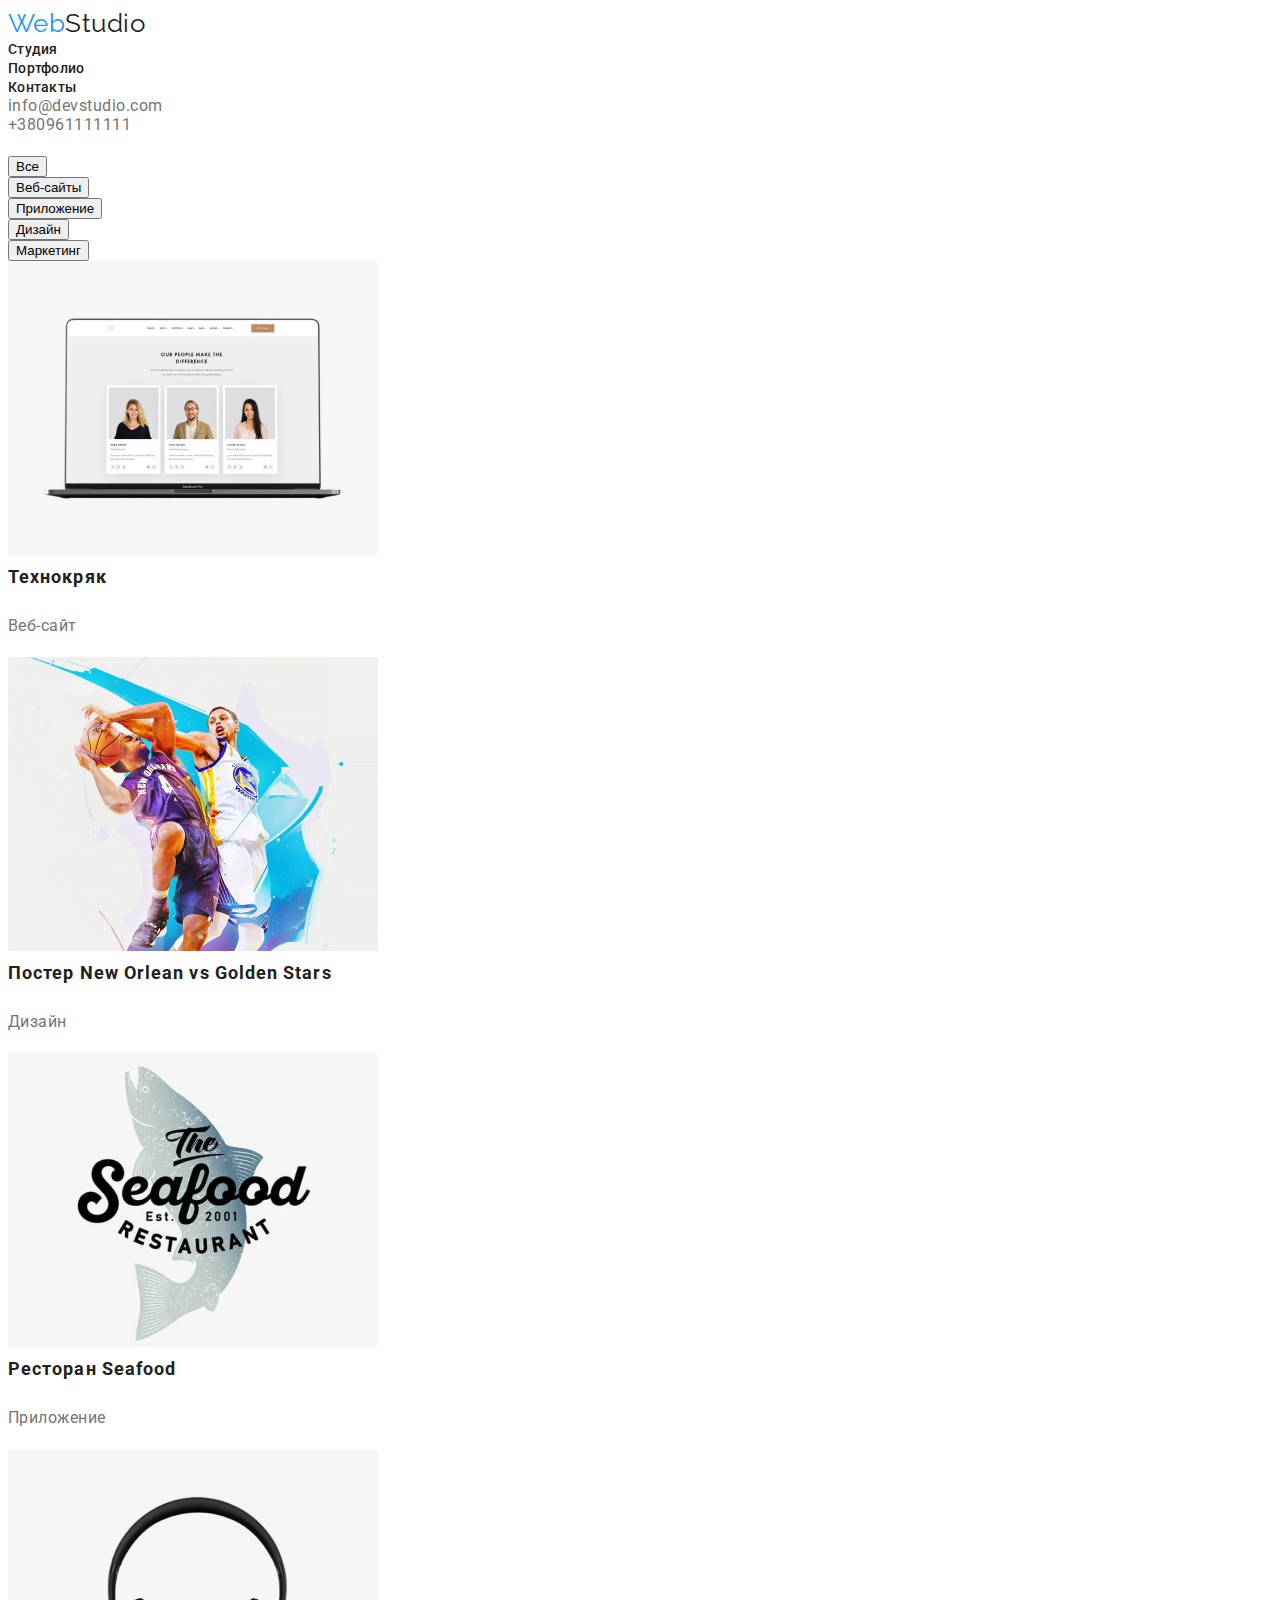
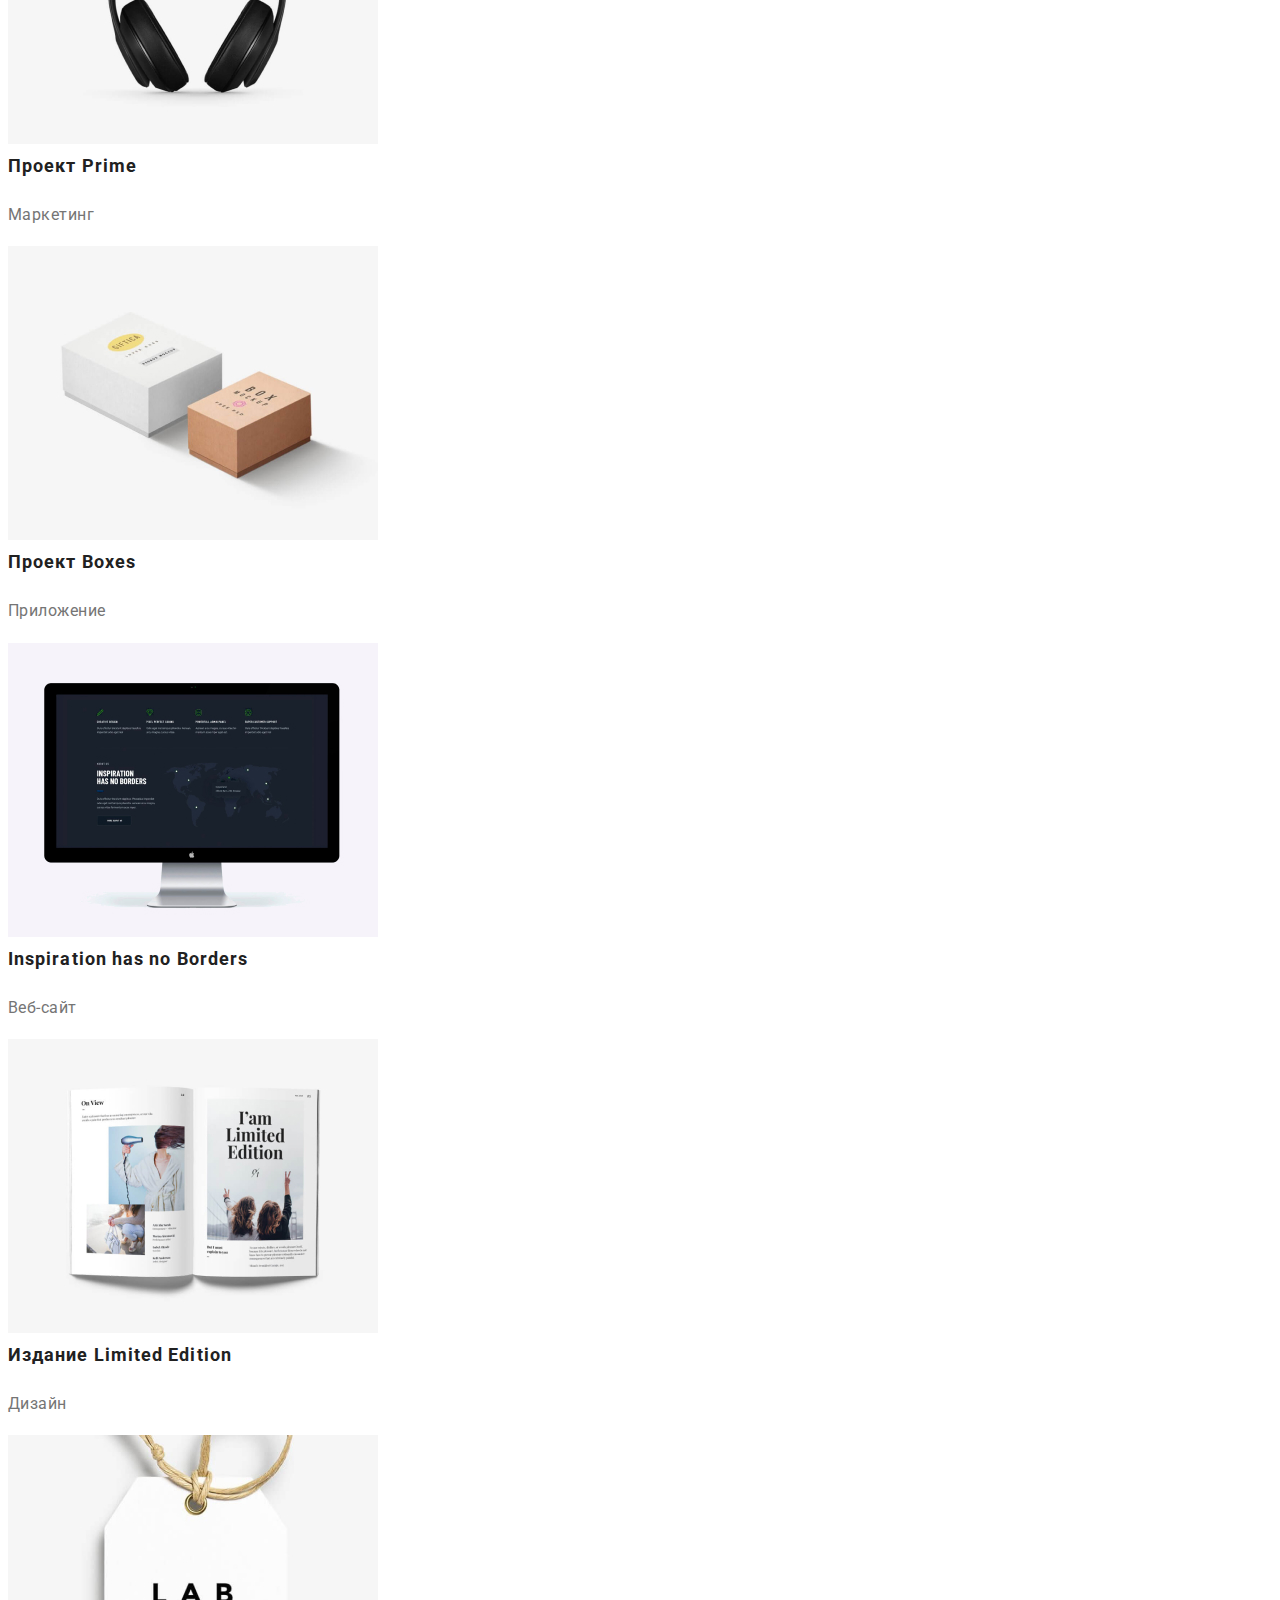
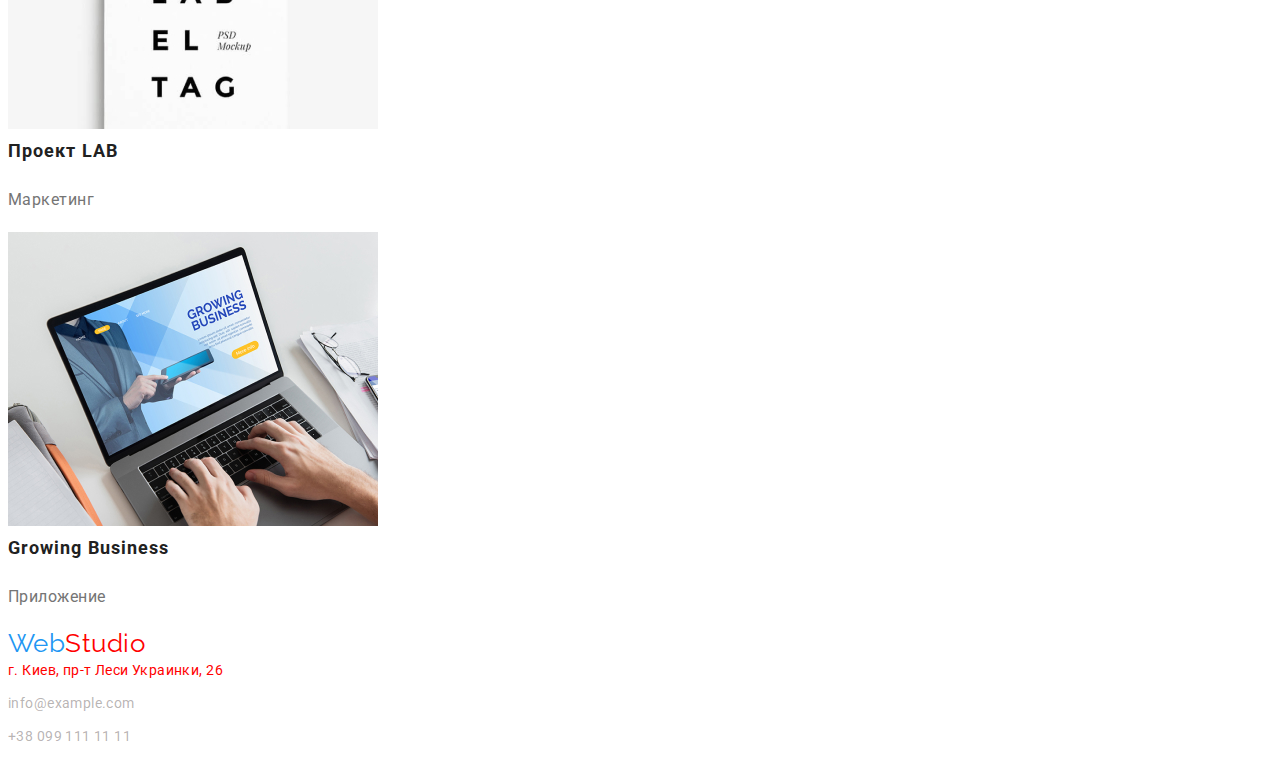
==== portfolio.html @ 2985ddf3 "commit-1" ====
<!DOCTYPE html>
<html lang="en">
  <head>
    <meta charset="UTF-8" />
    <meta http-equiv="X-UA-Compatible" content="IE=edge" />
    <meta name="viewport" content="width=device-width, initial-scale=1.0" />
    <title>Document</title>
    <link
      href="https://fonts.googleapis.com/css2?family=Raleway:wght@700&family=Roboto:wght@400;500;700;900&display=swap"
      rel="stylesheet"
    />
    <link rel="stylesheet" href="./css/styles.css" />
  </head>
  <body>
    <!--Шапка сайта-->
    <header class="page-header">
      <a href="./index.html" class="logo">
        <span class="accent">Web</span>Studio
      </a>
      <nav>
        <ul class="site-nav list">
          <li><a href="" class="link">Студия</a></li>
          <li><a href="./portfolio.html" class="link">Портфолио</a></li>
          <li><a href="" class="link">Контакты</a></li>
        </ul>
      </nav>
      <ul class="site-adress list">
        <li>
          <a href="mailto:info@devstudio.com" class="link"
            >info@devstudio.com</a
          >
        </li>
        <li><a href="tel:+380961111111" class="link">+380961111111</a></li>
      </ul>
    </header>
    <main>
      <!--Секция навигации-->
      <section class="filter-nav">
        <h1></h1>
        <ul class="filter-nav list">
          <li><button type="button" class="link">Все</button></li>
          <li><button type="button" class="link">Веб-сайты</button></li>
          <li><button type="button" class="link">Приложение</button></li>
          <li><button type="button" class="link">Дизайн</button></li>
          <li><button type="button" class="link">Маркетинг</button></li>
        </ul>
      </section>
      <!--Секция для навигации-->
      <section class="section-filter">
        <ul class="list">
          <li>
            <img
              src="./images/img.tehno.jpg"
              width="370"
              height="294"
              alt="веб сайт"
            />
            <h2 class="title">Технокряк</h2>
            <p class="text">Веб-сайт</p>
          </li>

          <li>
            <img
              src="./images/img.poster.jpg"
              width="370"
              height="294"
              alt="два парня с мячем"
            />
            <h2 class="title">Постер New Orlean vs Golden Stars</h2>
            <p class="text">Дизайн</p>
          </li>

          <li>
            <img
              src="./images/img.seafood.jpg"
              width="370"
              height="294"
              alt="два парня с мячем"
            />
            <h2 class="title">Ресторан Seafood</h2>
            <p class="text">Приложение</p>
          </li>

          <li>
            <img
              src="./images/img.proect.jpg"
              width="370"
              height="294"
              alt="два парня с мячем"
            />
            <h2 class="title">Проект Prime</h2>
            <p class="text">Маркетинг</p>
          </li>

          <li>
            <img
              src="./images/img.boxes.jpg"
              width="370"
              height="294"
              alt="два парня с мячем"
            />
            <h2 class="title">Проект Boxes</h2>
            <p class="text">Приложение</p>
          </li>

          <li>
            <img
              src="./images/img.inspir.jpg"
              width="370"
              height="294"
              alt="два парня с мячем"
            />
            <h2 class="title">Inspiration has no Borders</h2>
            <p class="text">Веб-сайт</p>
          </li>

          <li>
            <img
              src="./images/img.li.jpg"
              width="370"
              height="294"
              alt="два парня с мячем"
            />
            <h2 class="title">Издание Limited Edition</h2>
            <p class="text">Дизайн</p>
          </li>

          <li>
            <img
              src="./images/img.lab.jpg"
              width="370"
              height="294"
              alt="два парня с мячем"
            />
            <h2 class="title">Проект LAB</h2>
            <p class="text">Маркетинг</p>
          </li>

          <li>
            <img
              src="./images/img.busines.jpg"
              width="370"
              height="294"
              alt="два парня с мячем"
            />
            <h2 class="title">Growing Business</h2>
            <p class="text">Приложение</p>
          </li>
        </ul>
      </section>
    </main>

    <!-- Footer -->
    <footer class="page-footer">
      <a href="./index.html" class="logo">
        <span class="accent">Web</span>Studio
      </a>
      <address class="text">г. Киев, пр-т Леси Украинки, 26</address>
      <address class="link">info@example.com</address>
      <address class="link">+38 099 111 11 11</address>
    </footer>
  </body>
</html>
---- css/styles.css ----
/* цвет основного текста #212121 */

/* вторичный цвет текста #757575 */

/* белый #ff0000 */

/* акцент  #2196F3 */

/* вторичный цвет фона #F5F4FA;*/

/* второй вторичный цвет фона и футера #2F303A;*/

/* второй цвет фона rgba(95, 87, 87, 0.452);*/

:root {
  --primary-text-color: #757575;
  --title-text-color: #212121;
  --accent-color: #2196f3;
  --white: #ff0000;
  --primary-fon-color: #f5f4fa;
  --primary-fon-footer-color: #2f303a;
  --primary-footer-two-color: rgba(95, 87, 87, 0.452);
}

body {
  background-color: #ffffff;
  color: var(--title-text-color);

  font-family: Roboto, sans-serif;
  letter-spacing: 0.03em;
}

/* identical to box height */

.list {
  padding: 0;
  margin: 0;
  list-style: none;
}

.container {
  margin-left: auto;
  margin-right: auto;
  width: 1230px;
  outline: 2px solid tomato;
}

.logo {
  color: var(--title-text-color);

  font-family: Raleway;

  font-size: 26px;
  line-height: 1.2;
  text-decoration: none;
}
.accent {
  color: var(--accent-color);
}
/* site-nav */

.site-nav .link {
  color: var(--title-text-color);

  font-family: Roboto;
  font-weight: 500;
  font-size: 14px;
  line-height: 1.1;
  letter-spacing: 0.02em;
  text-decoration: none;
}

.site-nav .link:hover,
.site-nav .link:focus {
  color: var(--accent-color);
}

.site-adress .link {
  color: var(--primary-text-color);
  text-decoration: none;
}

.site-adress .link:hover,
.site-adress .link:focus {
  color: var(--accent-color);
}

/* Hero */

.hero-title {
  margin-top: 0;
  margin-bottom: 30px;
  color: var(--white);

  font-weight: 900;
  font-size: 44px;
  line-height: 1.4;
  letter-spacing: 0.06em;
}
.hero-button {
  margin-bottom: 294px;
  border-radius: 4px;
  padding: 10px 32px;
  min-width: 200px;
  height: 50px;
  background-color: var(--accent-color);
  color: var(--white);

  font-weight: 700;
  font-size: 16px;
  line-height: 1.9;
  text-align: center;
  letter-spacing: 0.06em;
}

/* Section-Functions */

.title-function {
  margin-top: 0;
  margin-bottom: 10px;
  color: var(--title-text-color);

  font-weight: 700;
  font-size: 14px;
  line-height: 1.1;
  letter-spacing: 0.03em;
}
.text {
  color: var(--primary-text-color);

  font-size: 14px;
  line-height: 1.7;
  letter-spacing: 0.03em;
}

/* Section-classes */

.section-classes .title {
  margin-top: 0;
  margin-bottom: 50px;
  color: var(--title-text-color);
  font-weight: 700;
  font-size: 36px;
  line-height: 1.2;
  text-align: center;
  letter-spacing: 0.03em;
}

/* Section-our-team */

.title-our-team {
  margin-top: 0;
  margin-bottom: 50px;
  font-weight: 700;
  font-size: 36px;
  line-height: 1.2;
  text-align: center;
  letter-spacing: 0.03em;
}

.title {
  margin-top: 0;
  margin-bottom: 10px;
  font-weight: 500;
  font-size: 16px;
  line-height: 1.2;
  letter-spacing: 0.03em;
}
/* Footer */

.page-footer .text {
  margin-top: 0px;
  margin-bottom: 9px;
  color: var(--white);

  font-size: 14px;
  line-height: 1.7;
}

.page-footer .link {
  margin-top: 0px;
  margin-bottom: 9px;
  color: var(--primary-footer-two-color);

  font-family: Roboto;
  font-style: normal;
  font-weight: 400;

  font-size: 14px;
  line-height: 1.7;
  letter-spacing: 0.03em;
}
.page-footer .logo {
  color: var(--white);
}
/* Portfolio */

.filter-nav {
  color: var(--title-text-color);
}

.filter-nav .link:hover,
.filter-nav:focus {
  color: var(--white);
}

.section-filter .title {
  color: var(--title-text-color);

  font-style: normal;
  font-weight: bold;
  font-size: 18px;
  line-height: 2;
  letter-spacing: 0.06em;
}

.text {
  color: var(--primary-text-color);

  font-family: Roboto;
  font-style: normal;
  font-weight: 400;
  font-size: 16px;
  line-height: 1.9;
  letter-spacing: 0.03em;
}
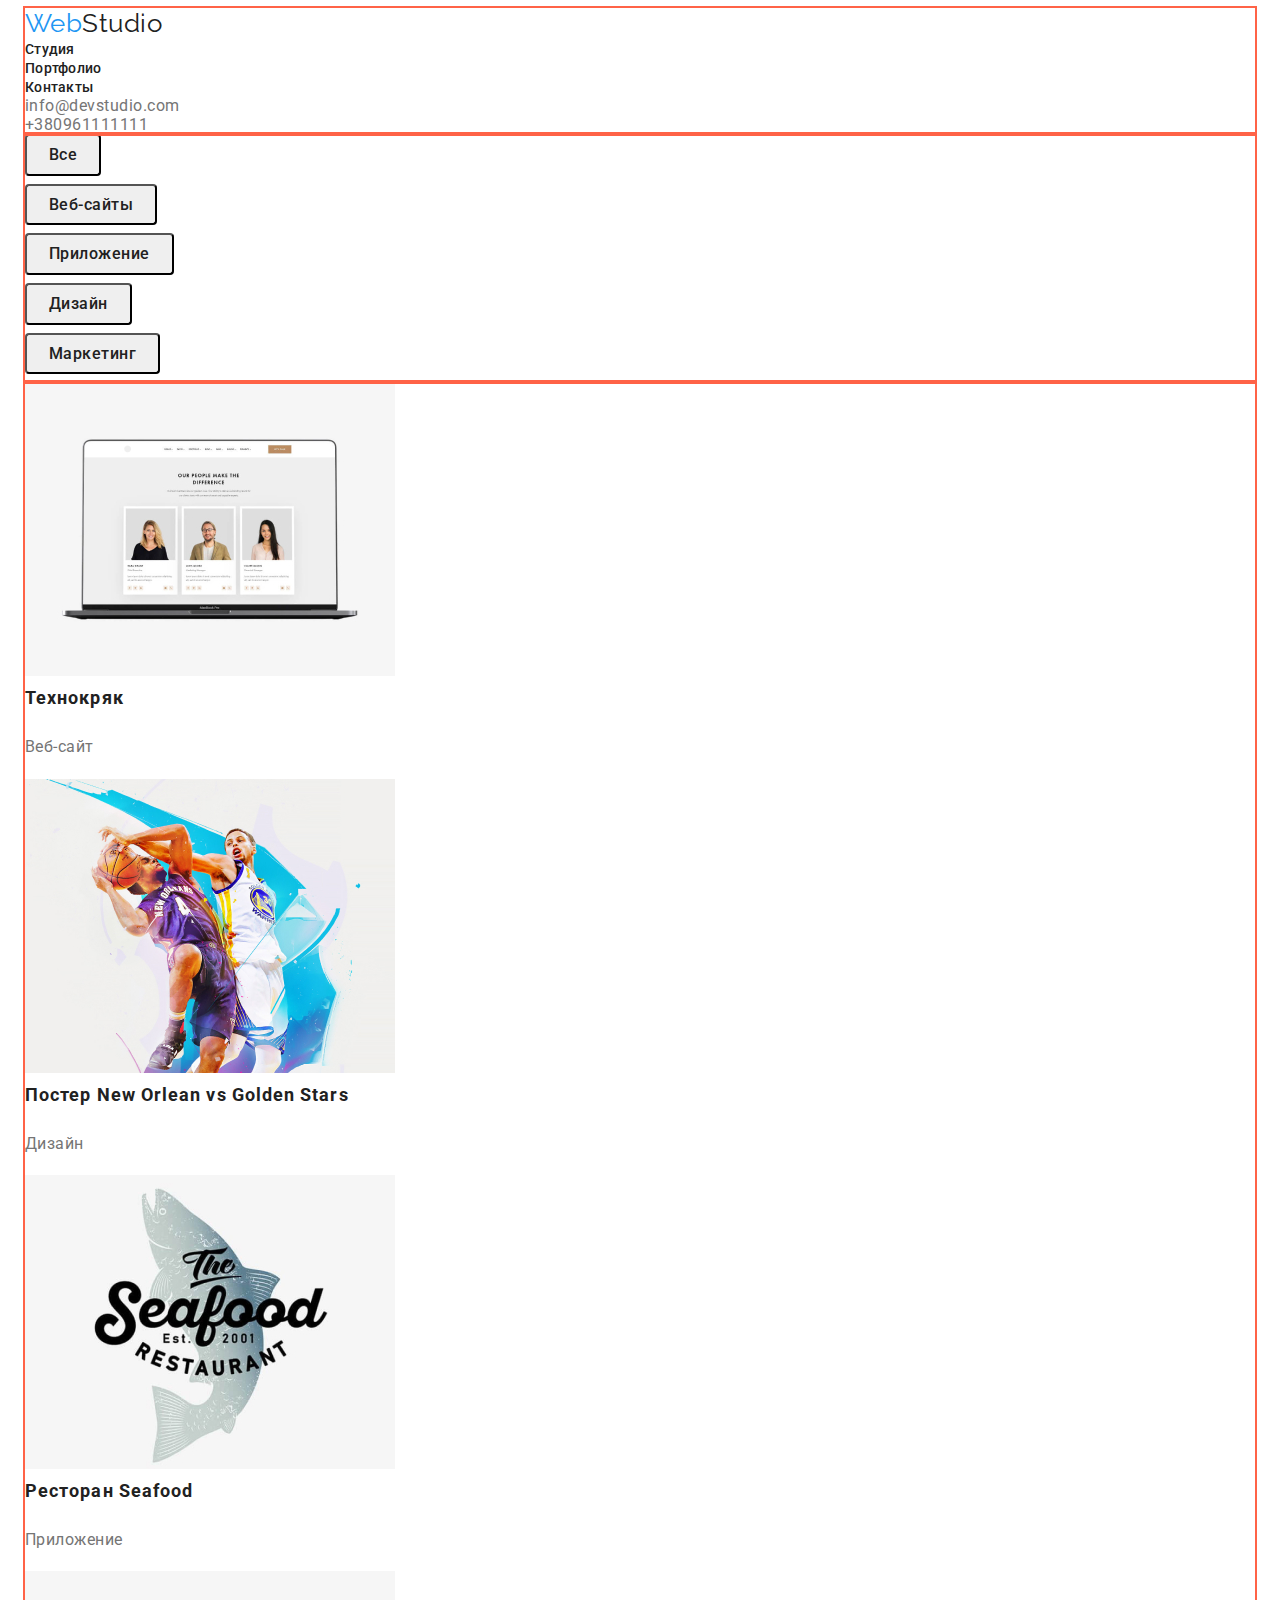
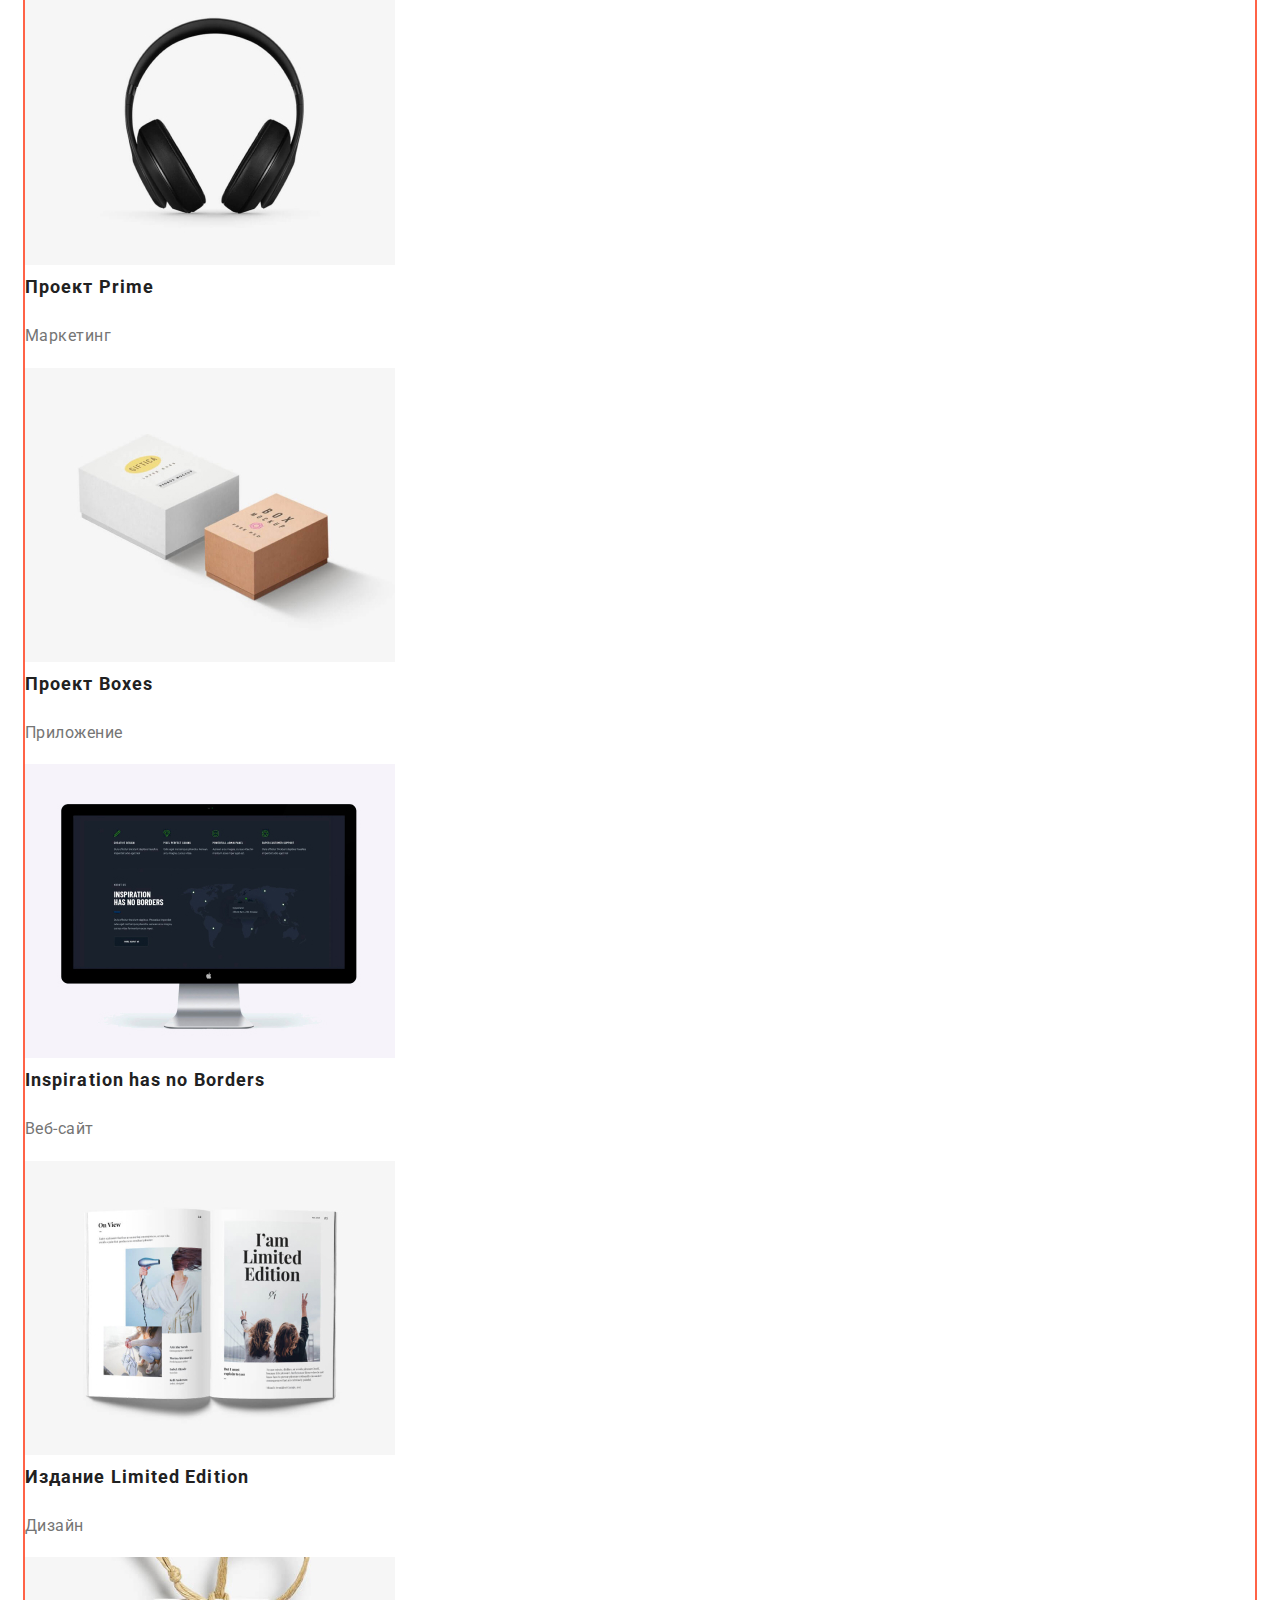
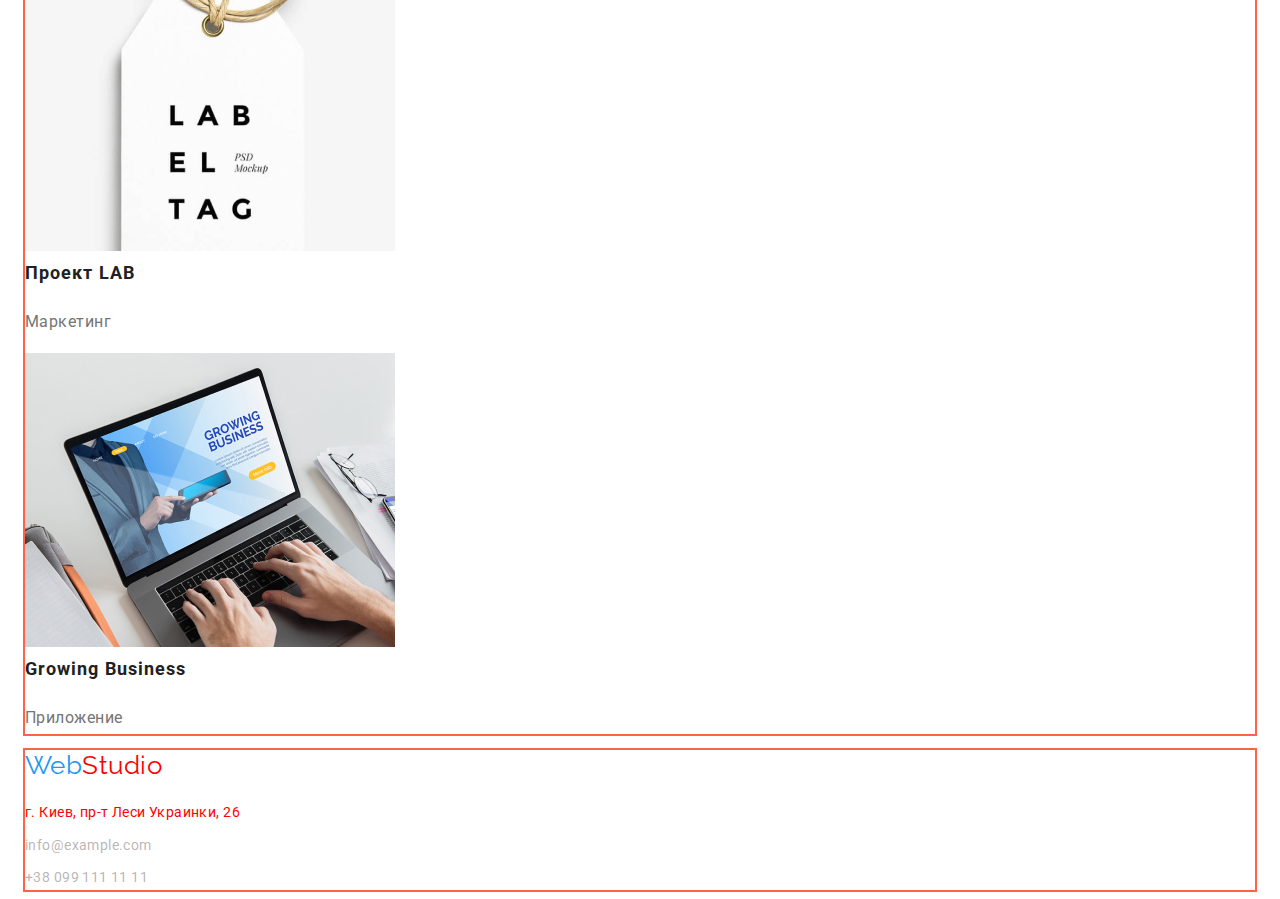
==== commit a1519a1f: "commit-1.1" ====
--- a/portfolio.html
+++ b/portfolio.html
@@ -13,151 +13,167 @@
   </head>
   <body>
     <!--Шапка сайта-->
-    <header class="page-header">
-      <a href="./index.html" class="logo">
-        <span class="accent">Web</span>Studio
-      </a>
-      <nav>
-        <ul class="site-nav list">
-          <li><a href="" class="link">Студия</a></li>
-          <li><a href="./portfolio.html" class="link">Портфолио</a></li>
-          <li><a href="" class="link">Контакты</a></li>
+
+    <div class="container">
+      <header class="page-header">
+        <a href="./index.html" class="logo">
+          <span class="accent">Web</span>Studio
+        </a>
+        <nav>
+          <ul class="site-nav list">
+            <li><a href="" class="link">Студия</a></li>
+            <li><a href="./portfolio.html" class="link">Портфолио</a></li>
+            <li><a href="" class="link">Контакты</a></li>
+          </ul>
+        </nav>
+        <ul class="site-adress list">
+          <li>
+            <a href="mailto:info@devstudio.com" class="link"
+              >info@devstudio.com</a
+            >
+          </li>
+          <li><a href="tel:+380961111111" class="link">+380961111111</a></li>
         </ul>
-      </nav>
-      <ul class="site-adress list">
-        <li>
-          <a href="mailto:info@devstudio.com" class="link"
-            >info@devstudio.com</a
-          >
-        </li>
-        <li><a href="tel:+380961111111" class="link">+380961111111</a></li>
-      </ul>
-    </header>
-    <main>
-      <!--Секция навигации-->
+      </header>
+    </div>
+
+    <!--Секция навигации-->
+    <div class="container">
       <section class="filter-nav">
-        <h1></h1>
-        <ul class="filter-nav list">
-          <li><button type="button" class="link">Все</button></li>
-          <li><button type="button" class="link">Веб-сайты</button></li>
-          <li><button type="button" class="link">Приложение</button></li>
-          <li><button type="button" class="link">Дизайн</button></li>
-          <li><button type="button" class="link">Маркетинг</button></li>
-        </ul>
-      </section>
-      <!--Секция для навигации-->
-      <section class="section-filter">
-        <ul class="list">
+        <h1 hidden>Portfolio</h1>
+        <ul class="buttons list">
+          <li><button type="button" class="button">Все</button></li>
           <li>
-            <img
-              src="./images/img.tehno.jpg"
-              width="370"
-              height="294"
-              alt="веб сайт"
-            />
-            <h2 class="title">Технокряк</h2>
-            <p class="text">Веб-сайт</p>
+            <button type="button" class="button">Веб-сайты</button>
           </li>
-
           <li>
-            <img
-              src="./images/img.poster.jpg"
-              width="370"
-              height="294"
-              alt="два парня с мячем"
-            />
-            <h2 class="title">Постер New Orlean vs Golden Stars</h2>
-            <p class="text">Дизайн</p>
+            <button type="button" class="button">Приложение</button>
           </li>
-
+          <li><button type="button" class="button">Дизайн</button></li>
           <li>
-            <img
-              src="./images/img.seafood.jpg"
-              width="370"
-              height="294"
-              alt="два парня с мячем"
-            />
-            <h2 class="title">Ресторан Seafood</h2>
-            <p class="text">Приложение</p>
-          </li>
-
-          <li>
-            <img
-              src="./images/img.proect.jpg"
-              width="370"
-              height="294"
-              alt="два парня с мячем"
-            />
-            <h2 class="title">Проект Prime</h2>
-            <p class="text">Маркетинг</p>
-          </li>
-
-          <li>
-            <img
-              src="./images/img.boxes.jpg"
-              width="370"
-              height="294"
-              alt="два парня с мячем"
-            />
-            <h2 class="title">Проект Boxes</h2>
-            <p class="text">Приложение</p>
-          </li>
-
-          <li>
-            <img
-              src="./images/img.inspir.jpg"
-              width="370"
-              height="294"
-              alt="два парня с мячем"
-            />
-            <h2 class="title">Inspiration has no Borders</h2>
-            <p class="text">Веб-сайт</p>
-          </li>
-
-          <li>
-            <img
-              src="./images/img.li.jpg"
-              width="370"
-              height="294"
-              alt="два парня с мячем"
-            />
-            <h2 class="title">Издание Limited Edition</h2>
-            <p class="text">Дизайн</p>
-          </li>
-
-          <li>
-            <img
-              src="./images/img.lab.jpg"
-              width="370"
-              height="294"
-              alt="два парня с мячем"
-            />
-            <h2 class="title">Проект LAB</h2>
-            <p class="text">Маркетинг</p>
-          </li>
-
-          <li>
-            <img
-              src="./images/img.busines.jpg"
-              width="370"
-              height="294"
-              alt="два парня с мячем"
-            />
-            <h2 class="title">Growing Business</h2>
-            <p class="text">Приложение</p>
+            <button type="button" class="button">Маркетинг</button>
           </li>
         </ul>
       </section>
+    </div>
+    <main>
+      <!--Секция для навигации-->
+      <div class="container">
+        <section class="section-filter">
+          <ul class="list">
+            <li>
+              <img
+                src="./images/img.tehno.jpg"
+                width="370"
+                height="294"
+                alt="веб сайт"
+              />
+              <h2 class="title">Технокряк</h2>
+              <p class="text">Веб-сайт</p>
+            </li>
+
+            <li>
+              <img
+                src="./images/img.poster.jpg"
+                width="370"
+                height="294"
+                alt="два парня с мячем"
+              />
+              <h2 class="title">Постер New Orlean vs Golden Stars</h2>
+              <p class="text">Дизайн</p>
+            </li>
+
+            <li>
+              <img
+                src="./images/img.seafood.jpg"
+                width="370"
+                height="294"
+                alt="два парня с мячем"
+              />
+              <h2 class="title">Ресторан Seafood</h2>
+              <p class="text">Приложение</p>
+            </li>
+
+            <li>
+              <img
+                src="./images/img.proect.jpg"
+                width="370"
+                height="294"
+                alt="два парня с мячем"
+              />
+              <h2 class="title">Проект Prime</h2>
+              <p class="text">Маркетинг</p>
+            </li>
+
+            <li>
+              <img
+                src="./images/img.boxes.jpg"
+                width="370"
+                height="294"
+                alt="два парня с мячем"
+              />
+              <h2 class="title">Проект Boxes</h2>
+              <p class="text">Приложение</p>
+            </li>
+
+            <li>
+              <img
+                src="./images/img.inspir.jpg"
+                width="370"
+                height="294"
+                alt="два парня с мячем"
+              />
+              <h2 class="title">Inspiration has no Borders</h2>
+              <p class="text">Веб-сайт</p>
+            </li>
+
+            <li>
+              <img
+                src="./images/img.li.jpg"
+                width="370"
+                height="294"
+                alt="два парня с мячем"
+              />
+              <h2 class="title">Издание Limited Edition</h2>
+              <p class="text">Дизайн</p>
+            </li>
+
+            <li>
+              <img
+                src="./images/img.lab.jpg"
+                width="370"
+                height="294"
+                alt="два парня с мячем"
+              />
+              <h2 class="title">Проект LAB</h2>
+              <p class="text">Маркетинг</p>
+            </li>
+
+            <li>
+              <img
+                src="./images/img.busines.jpg"
+                width="370"
+                height="294"
+                alt="два парня с мячем"
+              />
+              <h2 class="title">Growing Business</h2>
+              <p class="text">Приложение</p>
+            </li>
+          </ul>
+        </section>
+      </div>
     </main>
 
     <!-- Footer -->
-    <footer class="page-footer">
-      <a href="./index.html" class="logo">
-        <span class="accent">Web</span>Studio
-      </a>
-      <address class="text">г. Киев, пр-т Леси Украинки, 26</address>
-      <address class="link">info@example.com</address>
-      <address class="link">+38 099 111 11 11</address>
-    </footer>
+    <div class="container">
+      <footer class="page-footer">
+        <a href="./index.html" class="logo">
+          <span class="accent">Web</span>Studio
+        </a>
+        <address class="text">г. Киев, пр-т Леси Украинки, 26</address>
+        <address class="link">info@example.com</address>
+        <address class="link">+38 099 111 11 11</address>
+      </footer>
+    </div>
   </body>
 </html>
--- a/css/styles.css
+++ b/css/styles.css
@@ -136,7 +136,7 @@
 /* Section-classes */
 
 .section-classes .title {
-  margin-top: 0;
+  margin-top: 0px;
   margin-bottom: 50px;
   color: var(--title-text-color);
   font-weight: 700;
@@ -191,21 +191,38 @@
   letter-spacing: 0.03em;
 }
 .page-footer .logo {
+  display: inline-block;
+  margin-top: 0px;
+  margin-bottom: 20px;
   color: var(--white);
 }
 /* Portfolio */
-
-.filter-nav {
-  color: var(--title-text-color);
-}
-
-.filter-nav .link:hover,
+.button {
+  margin-top: 0;
+  margin-bottom: 8px;
+
+  color: var(--title-text-color);
+  border-radius: 4px;
+  padding: 6px 22px;
+
+  font-family: Roboto;
+  font-style: normal;
+  font-weight: 500;
+  font-size: 16px;
+  line-height: 1.6;
+  letter-spacing: 0.03em;
+}
+
+.filter-nav .button:hover,
 .filter-nav:focus {
   color: var(--white);
 }
 
 .section-filter .title {
   color: var(--title-text-color);
+
+  margin-top: 0px;
+  margin-bottom: 4px;
 
   font-style: normal;
   font-weight: bold;
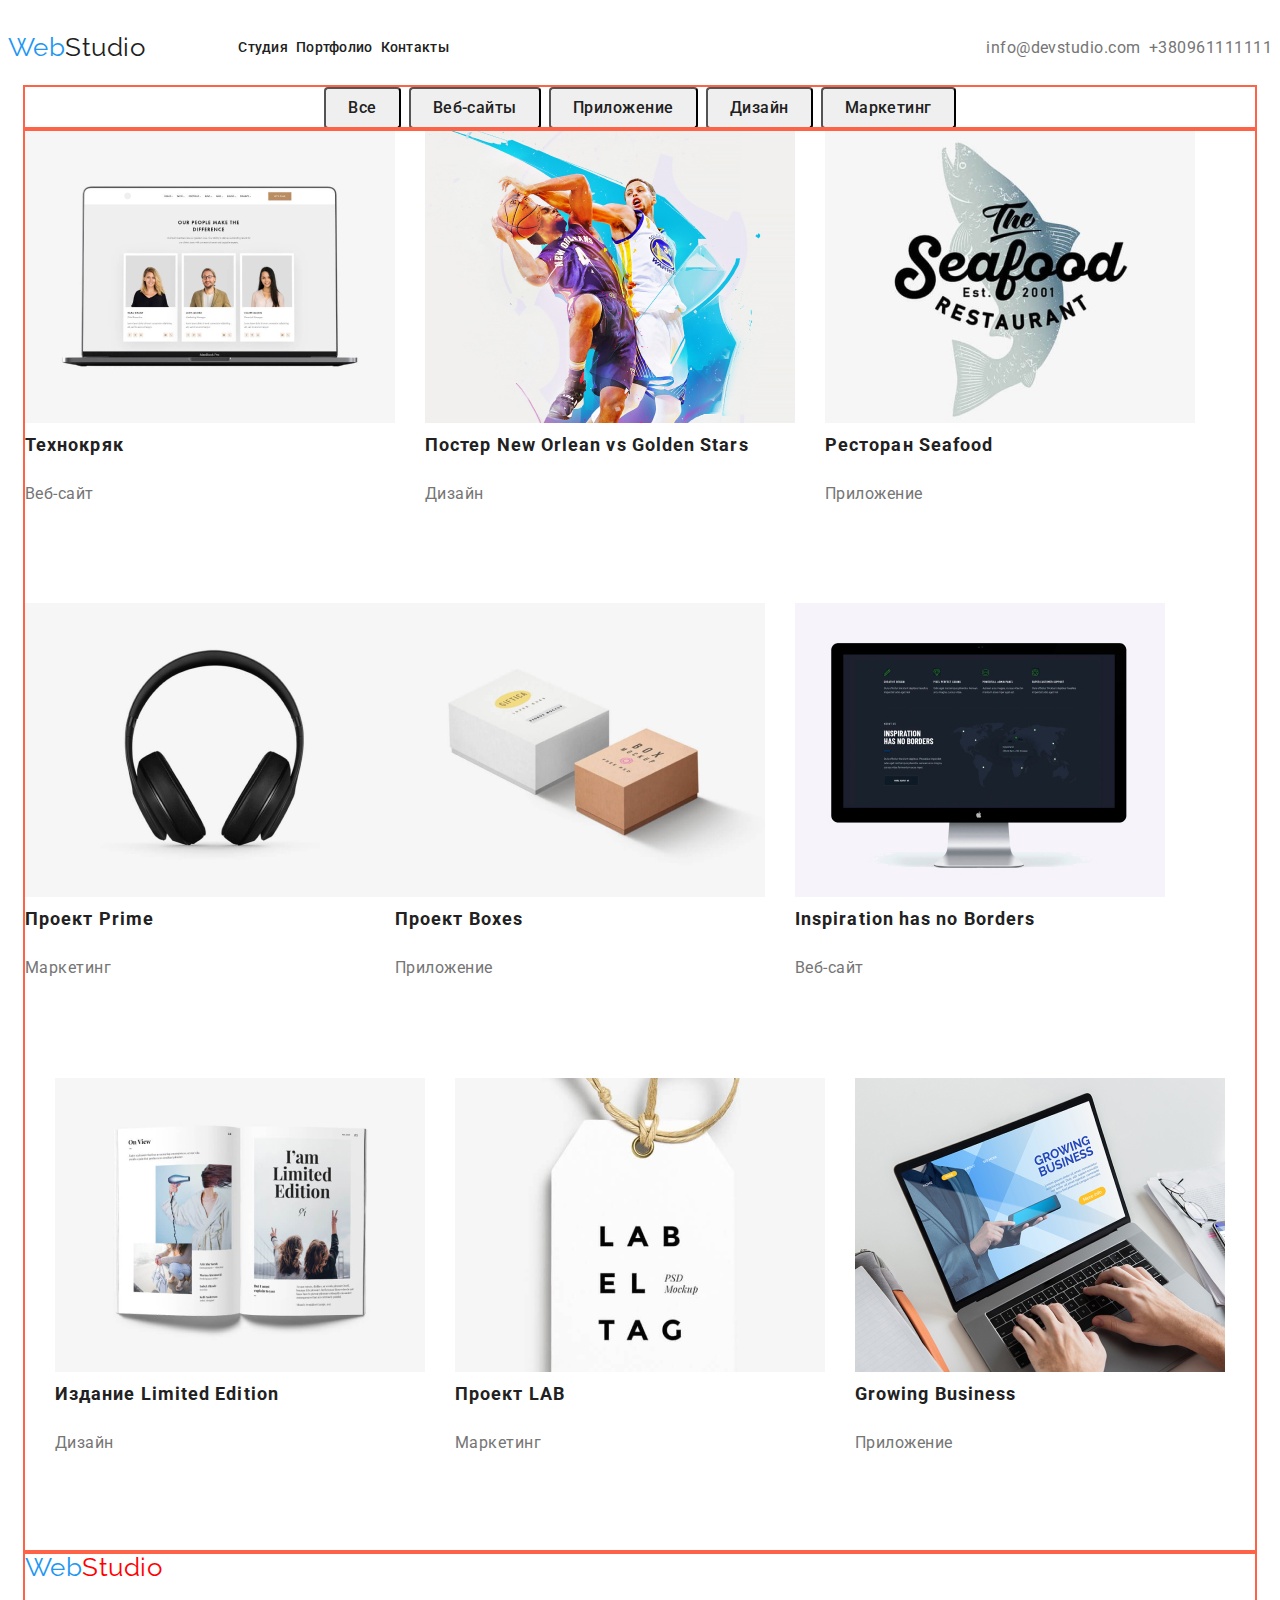
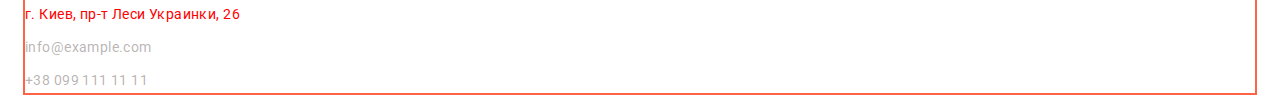
==== commit 5083aec8: "commit2-2" ====
--- a/portfolio.html
+++ b/portfolio.html
@@ -14,43 +14,50 @@
   <body>
     <!--Шапка сайта-->
 
-    <div class="container">
-      <header class="page-header">
+    <header class="page-header">
+      <div class="container-main-nav">
         <a href="./index.html" class="logo">
           <span class="accent">Web</span>Studio
         </a>
         <nav>
           <ul class="site-nav list">
-            <li><a href="" class="link">Студия</a></li>
-            <li><a href="./portfolio.html" class="link">Портфолио</a></li>
-            <li><a href="" class="link">Контакты</a></li>
+            <li class="item"><a href="" class="link">Студия</a></li>
+            <li class="item">
+              <a href="./portfolio.html" class="link">Портфолио</a>
+            </li>
+            <li class="item"><a href="" class="link">Контакты</a></li>
           </ul>
         </nav>
         <ul class="site-adress list">
-          <li>
+          <li class="item">
             <a href="mailto:info@devstudio.com" class="link"
               >info@devstudio.com</a
             >
           </li>
-          <li><a href="tel:+380961111111" class="link">+380961111111</a></li>
+          <li class="item">
+            <a href="tel:+380961111111" class="link">+380961111111</a>
+          </li>
         </ul>
-      </header>
-    </div>
-
+      </div>
+    </header>
     <!--Секция навигации-->
     <div class="container">
       <section class="filter-nav">
         <h1 hidden>Portfolio</h1>
-        <ul class="buttons list">
-          <li><button type="button" class="button">Все</button></li>
-          <li>
+        <ul class="list">
+          <li class="item">
+            <button type="button" class="button">Все</button>
+          </li>
+          <li class="item">
             <button type="button" class="button">Веб-сайты</button>
           </li>
-          <li>
+          <li class="item">
             <button type="button" class="button">Приложение</button>
           </li>
-          <li><button type="button" class="button">Дизайн</button></li>
-          <li>
+          <li class="item">
+            <button type="button" class="button">Дизайн</button>
+          </li>
+          <li class="item">
             <button type="button" class="button">Маркетинг</button>
           </li>
         </ul>
@@ -61,7 +68,7 @@
       <div class="container">
         <section class="section-filter">
           <ul class="list">
-            <li>
+            <li class="items">
               <img
                 src="./images/img.tehno.jpg"
                 width="370"
@@ -72,7 +79,7 @@
               <p class="text">Веб-сайт</p>
             </li>
 
-            <li>
+            <li class="items">
               <img
                 src="./images/img.poster.jpg"
                 width="370"
@@ -83,7 +90,7 @@
               <p class="text">Дизайн</p>
             </li>
 
-            <li>
+            <li class="items">
               <img
                 src="./images/img.seafood.jpg"
                 width="370"
@@ -105,7 +112,7 @@
               <p class="text">Маркетинг</p>
             </li>
 
-            <li>
+            <li class="items">
               <img
                 src="./images/img.boxes.jpg"
                 width="370"
@@ -116,7 +123,7 @@
               <p class="text">Приложение</p>
             </li>
 
-            <li>
+            <li class="items">
               <img
                 src="./images/img.inspir.jpg"
                 width="370"
@@ -127,7 +134,7 @@
               <p class="text">Веб-сайт</p>
             </li>
 
-            <li>
+            <li class="items">
               <img
                 src="./images/img.li.jpg"
                 width="370"
@@ -138,7 +145,7 @@
               <p class="text">Дизайн</p>
             </li>
 
-            <li>
+            <li class="items">
               <img
                 src="./images/img.lab.jpg"
                 width="370"
@@ -149,7 +156,7 @@
               <p class="text">Маркетинг</p>
             </li>
 
-            <li>
+            <li class="items">
               <img
                 src="./images/img.busines.jpg"
                 width="370"
--- a/css/styles.css
+++ b/css/styles.css
@@ -30,8 +30,6 @@
   letter-spacing: 0.03em;
 }
 
-/* identical to box height */
-
 .list {
   padding: 0;
   margin: 0;
@@ -57,9 +55,31 @@
 .accent {
   color: var(--accent-color);
 }
+
+/* Main-nav */
+
+.container-main-nav {
+  display: flex;
+  justify-content: space-around;
+  align-items: center;
+}
+
 /* site-nav */
 
+.site-nav {
+  display: flex;
+  margin-left: 93px;
+}
+
+.site-nav .caption + .caption {
+  margin-left: 50px;
+}
+
 .site-nav .link {
+  display: block;
+  padding-top: 32px;
+  padding-bottom: 32px;
+
   color: var(--title-text-color);
 
   font-family: Roboto;
@@ -74,8 +94,20 @@
 .site-nav .link:focus {
   color: var(--accent-color);
 }
+/* Site-adress */
+
+.site-adress {
+  display: flex;
+  margin-left: auto;
+}
+
+.site-adress .link + .link {
+  margin-left: 50px;
+}
 
 .site-adress .link {
+  display: flex;
+
   color: var(--primary-text-color);
   text-decoration: none;
 }
@@ -114,6 +146,13 @@
 }
 
 /* Section-Functions */
+.list .item + .item {
+  margin-left: 30px;
+}
+
+.section-function ul {
+  display: flex;
+}
 
 .title-function {
   margin-top: 0;
@@ -126,6 +165,7 @@
   letter-spacing: 0.03em;
 }
 .text {
+  margin-bottom: 94px;
   color: var(--primary-text-color);
 
   font-size: 14px;
@@ -134,6 +174,10 @@
 }
 
 /* Section-classes */
+
+.section-classes ul {
+  display: flex;
+}
 
 .section-classes .title {
   margin-top: 0px;
@@ -147,6 +191,10 @@
 }
 
 /* Section-our-team */
+
+.section-our-team ul {
+  display: flex;
+}
 
 .title-our-team {
   margin-top: 0;
@@ -197,10 +245,21 @@
   color: var(--white);
 }
 /* Portfolio */
+
+.list .items + .items {
+  margin-left: 30px;
+}
+
+.filter-nav ul {
+  display: flex;
+  justify-content: center;
+  align-items: center;
+}
+
+.list .item + .item {
+  margin-left: 8px;
+}
 .button {
-  margin-top: 0;
-  margin-bottom: 8px;
-
   color: var(--title-text-color);
   border-radius: 4px;
   padding: 6px 22px;
@@ -218,6 +277,14 @@
   color: var(--white);
 }
 
+/* Section-filter */
+
+.section-filter ul {
+  display: flex;
+  align-items: center;
+  flex-wrap: wrap;
+}
+
 .section-filter .title {
   color: var(--title-text-color);
 
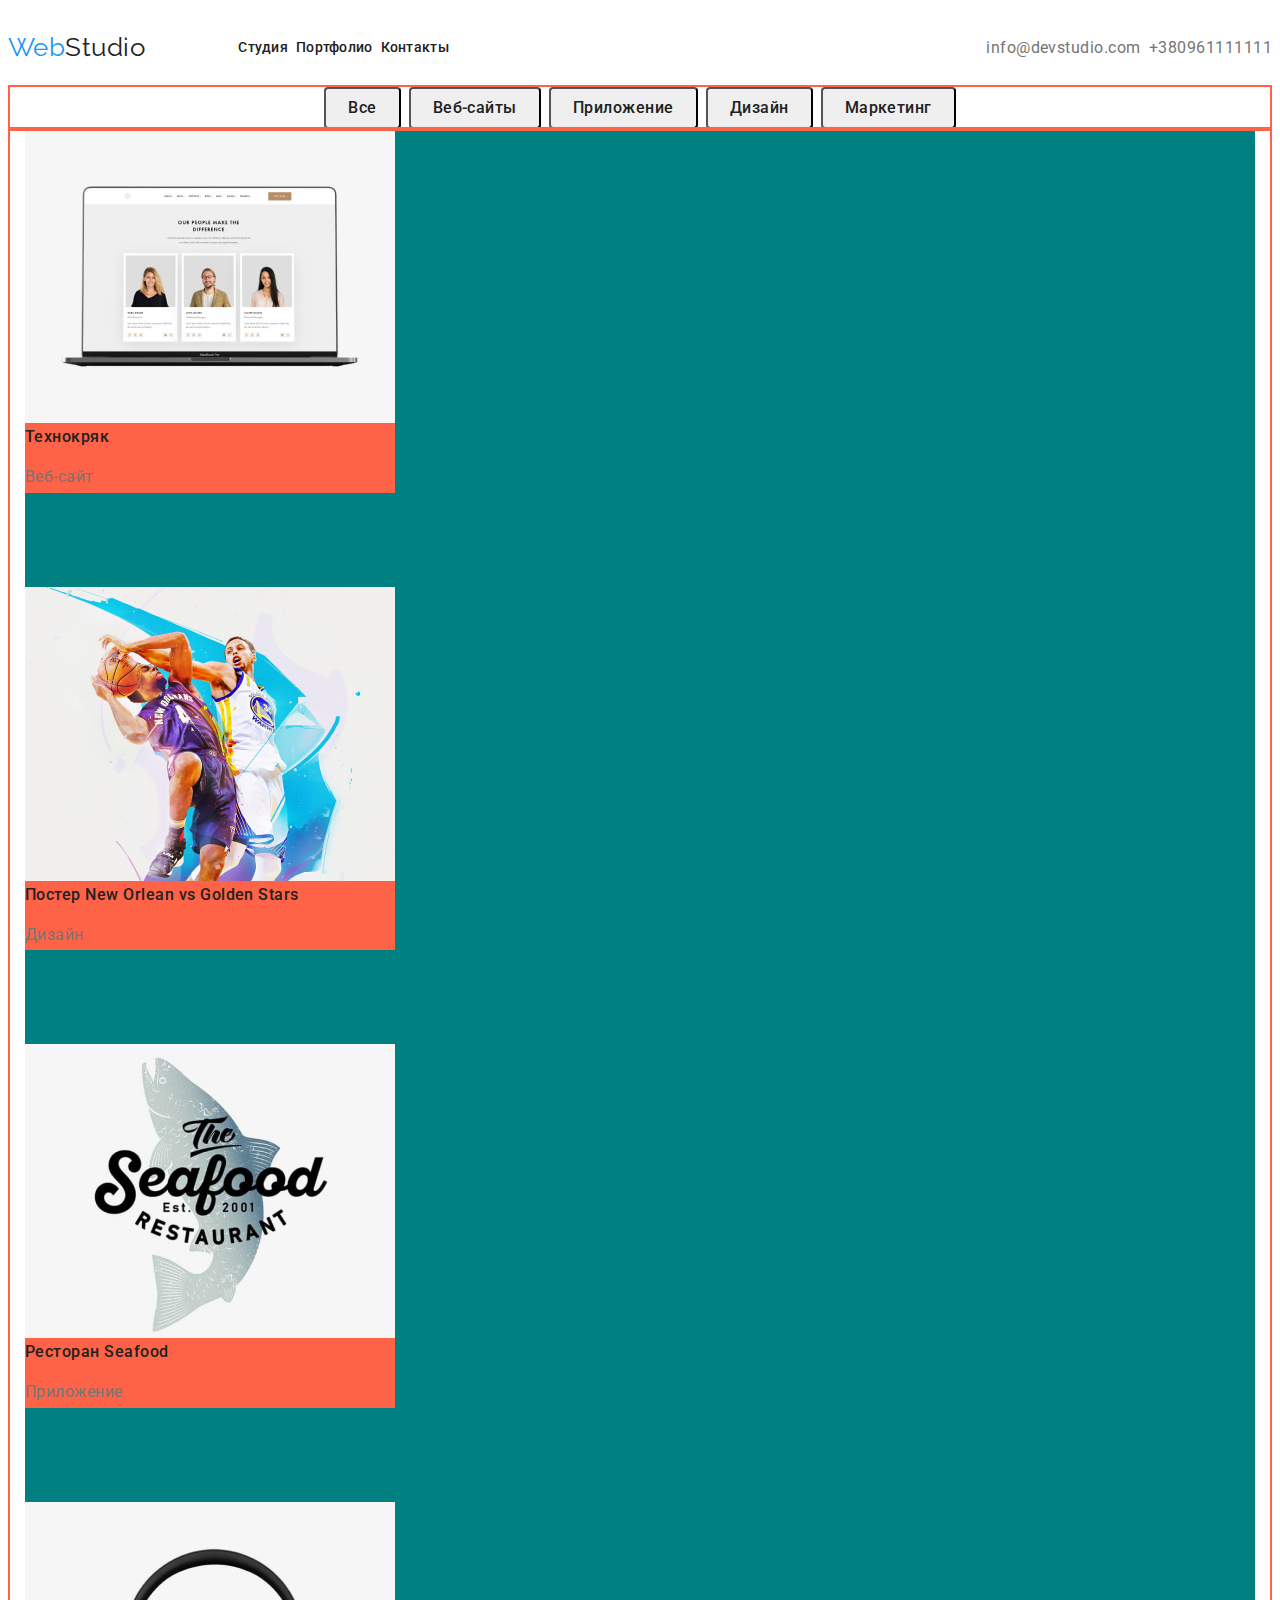
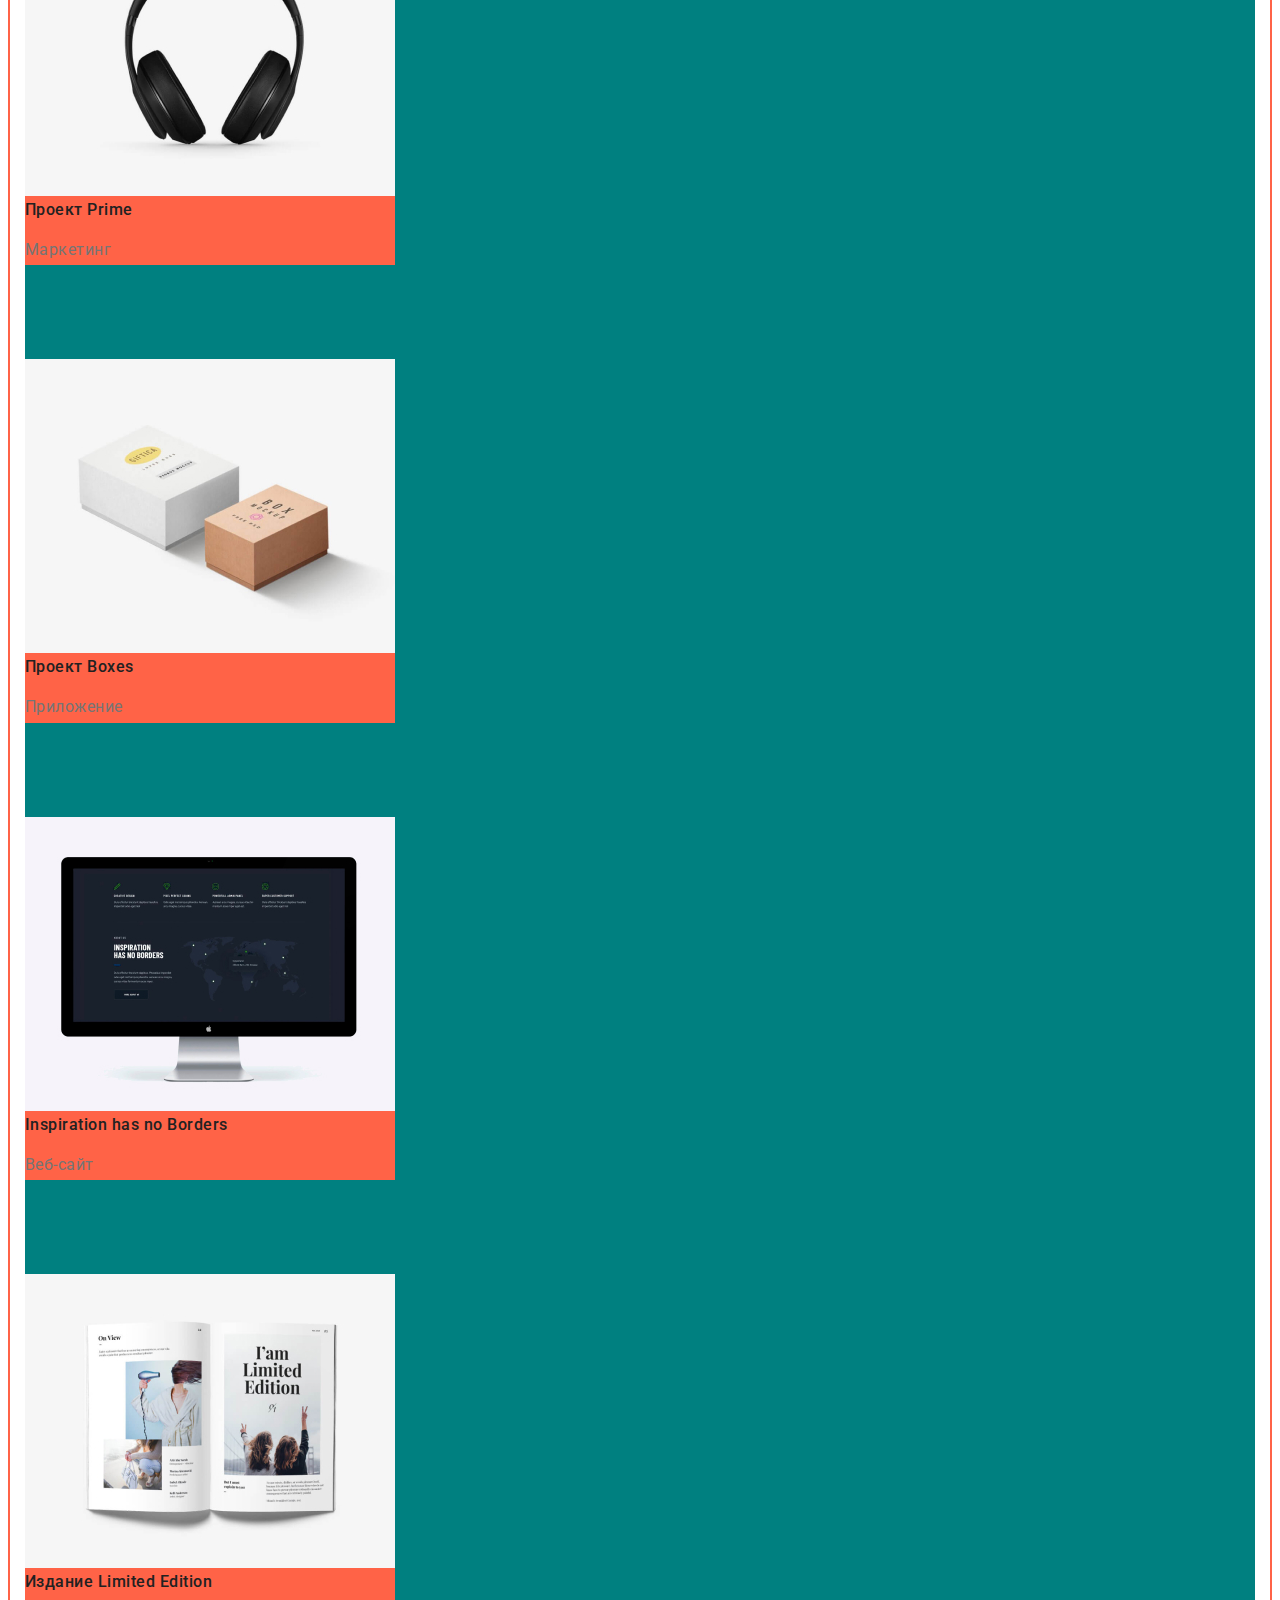
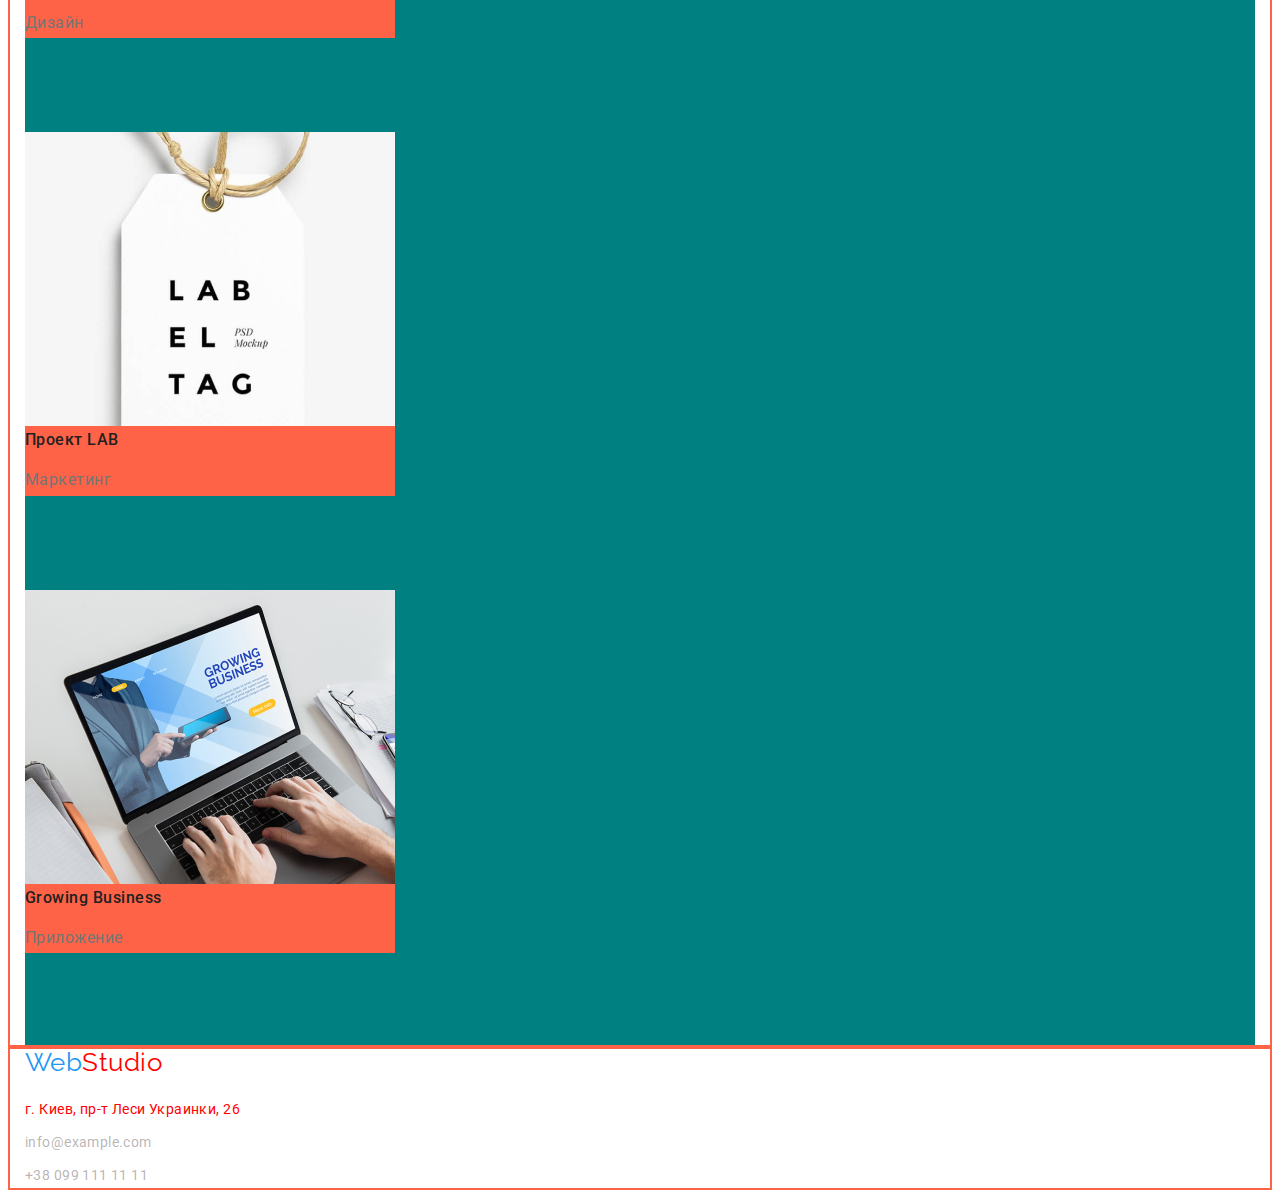
==== commit a20960e7: "commit2-2" ====
--- a/portfolio.html
+++ b/portfolio.html
@@ -66,9 +66,9 @@
     <main>
       <!--Секция для навигации-->
       <div class="container">
-        <section class="section-filter">
+        <section class="flex-container">
           <ul class="list">
-            <li class="items">
+            <li class="flex-element">
               <img
                 src="./images/img.tehno.jpg"
                 width="370"
@@ -79,7 +79,7 @@
               <p class="text">Веб-сайт</p>
             </li>
 
-            <li class="items">
+            <li class="flex-element">
               <img
                 src="./images/img.poster.jpg"
                 width="370"
@@ -90,7 +90,7 @@
               <p class="text">Дизайн</p>
             </li>
 
-            <li class="items">
+            <li class="flex-element">
               <img
                 src="./images/img.seafood.jpg"
                 width="370"
@@ -101,7 +101,7 @@
               <p class="text">Приложение</p>
             </li>
 
-            <li>
+            <li class="flex-element">
               <img
                 src="./images/img.proect.jpg"
                 width="370"
@@ -112,7 +112,7 @@
               <p class="text">Маркетинг</p>
             </li>
 
-            <li class="items">
+            <li class="flex-element">
               <img
                 src="./images/img.boxes.jpg"
                 width="370"
@@ -123,7 +123,7 @@
               <p class="text">Приложение</p>
             </li>
 
-            <li class="items">
+            <li class="flex-element">
               <img
                 src="./images/img.inspir.jpg"
                 width="370"
@@ -134,7 +134,7 @@
               <p class="text">Веб-сайт</p>
             </li>
 
-            <li class="items">
+            <li class="flex-element">
               <img
                 src="./images/img.li.jpg"
                 width="370"
@@ -145,7 +145,7 @@
               <p class="text">Дизайн</p>
             </li>
 
-            <li class="items">
+            <li class="flex-element">
               <img
                 src="./images/img.lab.jpg"
                 width="370"
@@ -156,7 +156,7 @@
               <p class="text">Маркетинг</p>
             </li>
 
-            <li class="items">
+            <li class="flex-element">
               <img
                 src="./images/img.busines.jpg"
                 width="370"
--- a/css/styles.css
+++ b/css/styles.css
@@ -37,9 +37,11 @@
 }
 
 .container {
+  width: 1230px;
+  padding-left: 15px;
+  padding-right: 15px;
   margin-left: auto;
   margin-right: auto;
-  width: 1230px;
   outline: 2px solid tomato;
 }
 
@@ -246,10 +248,6 @@
 }
 /* Portfolio */
 
-.list .items + .items {
-  margin-left: 30px;
-}
-
 .filter-nav ul {
   display: flex;
   justify-content: center;
@@ -279,10 +277,20 @@
 
 /* Section-filter */
 
-.section-filter ul {
-  display: flex;
-  align-items: center;
+.flex-container {
+  display: flex;
   flex-wrap: wrap;
+  background-color: teal;
+}
+
+.flex-element {
+  background-color: tomato;
+  width: 370px;
+  margin-right: 30px;
+}
+
+.flex-element:nth-child(3n) {
+  margin-right: 0px;
 }
 
 .section-filter .title {
